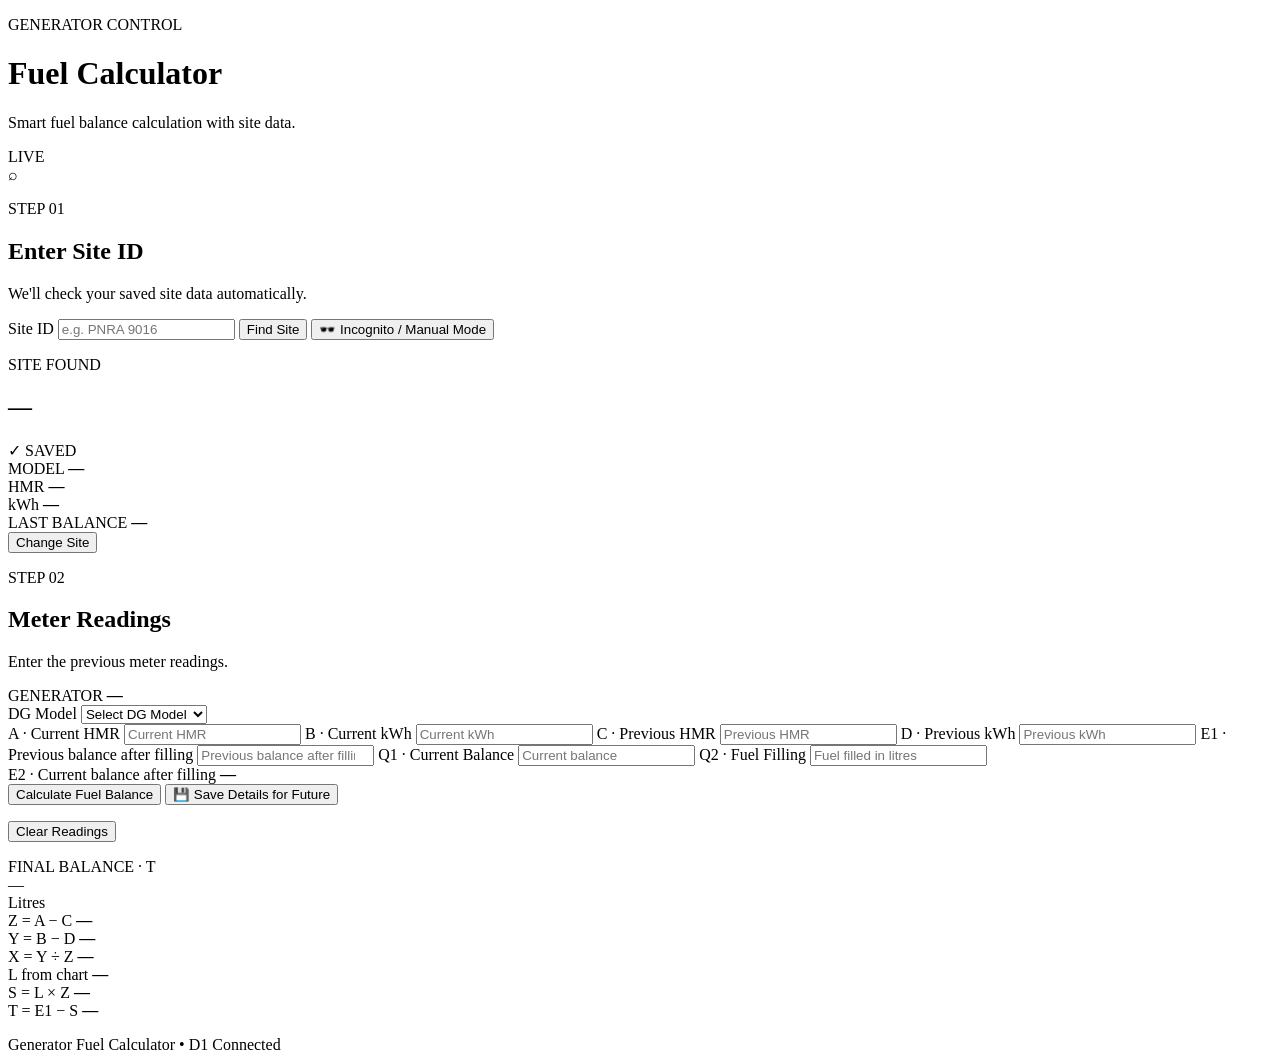
==== public/index.html @ a1bd8a28 "Update index.html" ====
<!doctype html>
<html lang="en">

<head>

  <meta charset="utf-8">

  <meta
    name="viewport"
    content="width=device-width,initial-scale=1,viewport-fit=cover"
  >

  <meta
    name="theme-color"
    content="#07111f"
  >

  <title>Generator Fuel Calculator</title>

  <link
    rel="stylesheet"
    href="/style.css"
  >

</head>


<body>

  <div class="background-orb orb-one"></div>
  <div class="background-orb orb-two"></div>


  <main class="app-shell">


    <!-- =========================
         HEADER
    ========================== -->

    <header class="topbar">

      <div>

        <p class="eyebrow">
          GENERATOR CONTROL
        </p>

        <h1>
          Fuel
          <span>Calculator</span>
        </h1>

        <p class="subtitle">
          Smart fuel balance calculation with site data.
        </p>

      </div>


      <div class="status-dot">

        <span></span>

        LIVE

      </div>

    </header>



    <!-- =========================
         SITE SEARCH
    ========================== -->

    <section
      id="siteSearchCard"
      class="card site-search-card"
    >

      <div class="section-icon">
        ⌕
      </div>


      <div class="section-heading">

        <p class="section-kicker">
          STEP 01
        </p>

        <h2>
          Enter Site ID
        </h2>

        <p>
          We'll check your saved site data automatically.
        </p>

      </div>


      <label class="field">

        <span>
          Site ID
        </span>

        <input
          id="siteId"
          type="text"
          autocomplete="off"
          placeholder="e.g. PNRA 9016"
        >

      </label>


      <button
        id="findSite"
        class="primary"
        type="button"
      >

        <span id="findSiteText">
          Find Site
        </span>

        <span
          id="findSpinner"
          class="spinner hidden"
        ></span>

      </button>


      <button
        id="incognitoMode"
        class="secondary"
        type="button"
      >
        🕶️ Incognito / Manual Mode
      </button>


      <p
        id="siteSearchMessage"
        class="message"
      ></p>

    </section>



    <!-- =========================
         CURRENT SITE
    ========================== -->

    <section
      id="siteInfoCard"
      class="card site-info-card hidden"
    >

      <div class="site-found-header">

        <div>

          <p class="section-kicker">
            SITE FOUND
          </p>

          <h2 id="displaySiteName">
            —
          </h2>

        </div>


        <div class="found-badge">
          ✓ SAVED
        </div>

      </div>


      <div class="site-grid">


        <div class="site-stat">

          <span>
            MODEL
          </span>

          <strong id="displayModel">
            —
          </strong>

        </div>


        <div class="site-stat">

          <span>
            HMR
          </span>

          <strong id="displayHmr">
            —
          </strong>

        </div>


        <div class="site-stat">

          <span>
            kWh
          </span>

          <strong id="displayKwh">
            —
          </strong>

        </div>


        <div class="site-stat">

          <span>
            LAST BALANCE
          </span>

          <strong id="displayBalance">
            —
          </strong>

        </div>


      </div>


      <button
        id="changeSite"
        class="secondary small-button"
        type="button"
      >
        Change Site
      </button>

    </section>



    <!-- =========================
         CALCULATOR
    ========================== -->

    <section
      id="calculatorCard"
      class="card calculator-card hidden"
    >


      <div class="calculator-heading">

        <div>

          <p class="section-kicker">
            STEP 02
          </p>

          <h2>
            Meter Readings
          </h2>

          <p id="calculatorDescription">
            Enter the previous meter readings.
          </p>

        </div>


        <div class="model-pill">

          <span>
            GENERATOR
          </span>

          <strong id="activeModel">
            —
          </strong>

        </div>

      </div>



      <!-- MANUAL MODEL -->

      <label
        class="field full"
        id="manualModelField"
      >

        <span>
          DG Model
        </span>

        <select id="manualModel">

          <option value="">
            Select DG Model
          </option>

          <option value="eicher10">
            Eicher 10 KVA
          </option>

          <option value="eicher20">
            Eicher 20 KVA
          </option>

          <option value="koel20">
            KOEL 20 KVA
          </option>

          <option value="mahindra20">
            Mahindra 20 KVA
          </option>

          <option value="mahindra10">
            Mahindra 10 KVA
          </option>

        </select>

      </label>



      <div class="grid">


        <!-- A -->

        <label class="field">

          <span>
            A · Current HMR
          </span>

          <input
            id="a"
            type="number"
            inputmode="decimal"
            step="any"
            placeholder="Current HMR"
          >

        </label>



        <!-- B -->

        <label class="field">

          <span>
            B · Current kWh
          </span>

          <input
            id="b"
            type="number"
            inputmode="decimal"
            step="any"
            placeholder="Current kWh"
          >

        </label>



        <!-- C -->

        <label class="field">

          <span>
            C · Previous HMR
          </span>

          <input
            id="c"
            type="number"
            inputmode="decimal"
            step="any"
            placeholder="Previous HMR"
          >

        </label>



        <!-- D -->

        <label class="field">

          <span>
            D · Previous kWh
          </span>

          <input
            id="d"
            type="number"
            inputmode="decimal"
            step="any"
            placeholder="Previous kWh"
          >

        </label>



        <!-- E1 -->

        <label class="field full">

          <span>
            E1 · Previous balance after filling
          </span>

          <input
            id="e1"
            type="number"
            inputmode="decimal"
            step="any"
            min="0"
            placeholder="Previous balance after filling"
          >

        </label>



        <!-- Q1 -->

        <label class="field">

          <span>
            Q1 · Current Balance
          </span>

          <input
            id="q1"
            type="number"
            inputmode="decimal"
            step="any"
            min="0"
            placeholder="Current balance"
          >

        </label>



        <!-- Q2 -->

        <label class="field">

          <span>
            Q2 · Fuel Filling
          </span>

          <input
            id="q2"
            type="number"
            inputmode="decimal"
            step="any"
            min="0"
            placeholder="Fuel filled in litres"
          >

        </label>



        <!-- E2 -->

        <div
          id="currentBalanceAfterFillingBox"
          class="field full calculated-field hidden"
        >

          <span>
            E2 · Current balance after filling
          </span>

          <strong id="e2">
            —
          </strong>

        </div>


      </div>



      <!-- CALCULATE -->

      <button
        id="calculate"
        class="primary calculate-button"
        type="button"
      >
        Calculate Fuel Balance
      </button>



      <!-- SAVE -->

      <button
        id="saveForFuture"
        class="secondary hidden"
        type="button"
      >
        💾 Save Details for Future
      </button>


      <p
        id="saveMessage"
        class="message"
      ></p>



      <!-- CLEAR -->

      <button
        id="clear"
        class="secondary"
        type="button"
      >
        Clear Readings
      </button>



      <!-- ERROR -->

      <p
        id="error"
        class="error"
        role="alert"
      ></p>


    </section>



    <!-- =========================
         RESULT
    ========================== -->

    <section
      id="resultCard"
      class="card result-card hidden"
    >


      <div class="result-label">
        FINAL BALANCE · T
      </div>


      <div
        id="result"
        class="result"
      >
        —
      </div>


      <div class="result-unit">
        Litres
      </div>



      <div class="breakdown">


        <div>

          <span>
            Z = A − C
          </span>

          <strong id="z">
            —
          </strong>

        </div>


        <div>

          <span>
            Y = B − D
          </span>

          <strong id="y">
            —
          </strong>

        </div>


        <div>

          <span>
            X = Y ÷ Z
          </span>

          <strong id="x">
            —
          </strong>

        </div>


        <div>

          <span>
            L from chart
          </span>

          <strong id="l">
            —
          </strong>

        </div>


        <div>

          <span>
            S = L × Z
          </span>

          <strong id="s">
            —
          </strong>

        </div>


        <div class="final-row">

          <span>
            T = E1 − S
          </span>

          <strong id="t">
            —
          </strong>

        </div>


      </div>


      <p
        id="band"
        class="chart-note"
      ></p>


    </section>



    <!-- =========================
         FOOTER
    ========================== -->

    <footer>

      <span>
        Generator Fuel Calculator
      </span>

      <span>
        •
      </span>

      <span>
        D1 Connected
      </span>

    </footer>


  </main>



  <script src="/app.js"></script>

</body>

</html>
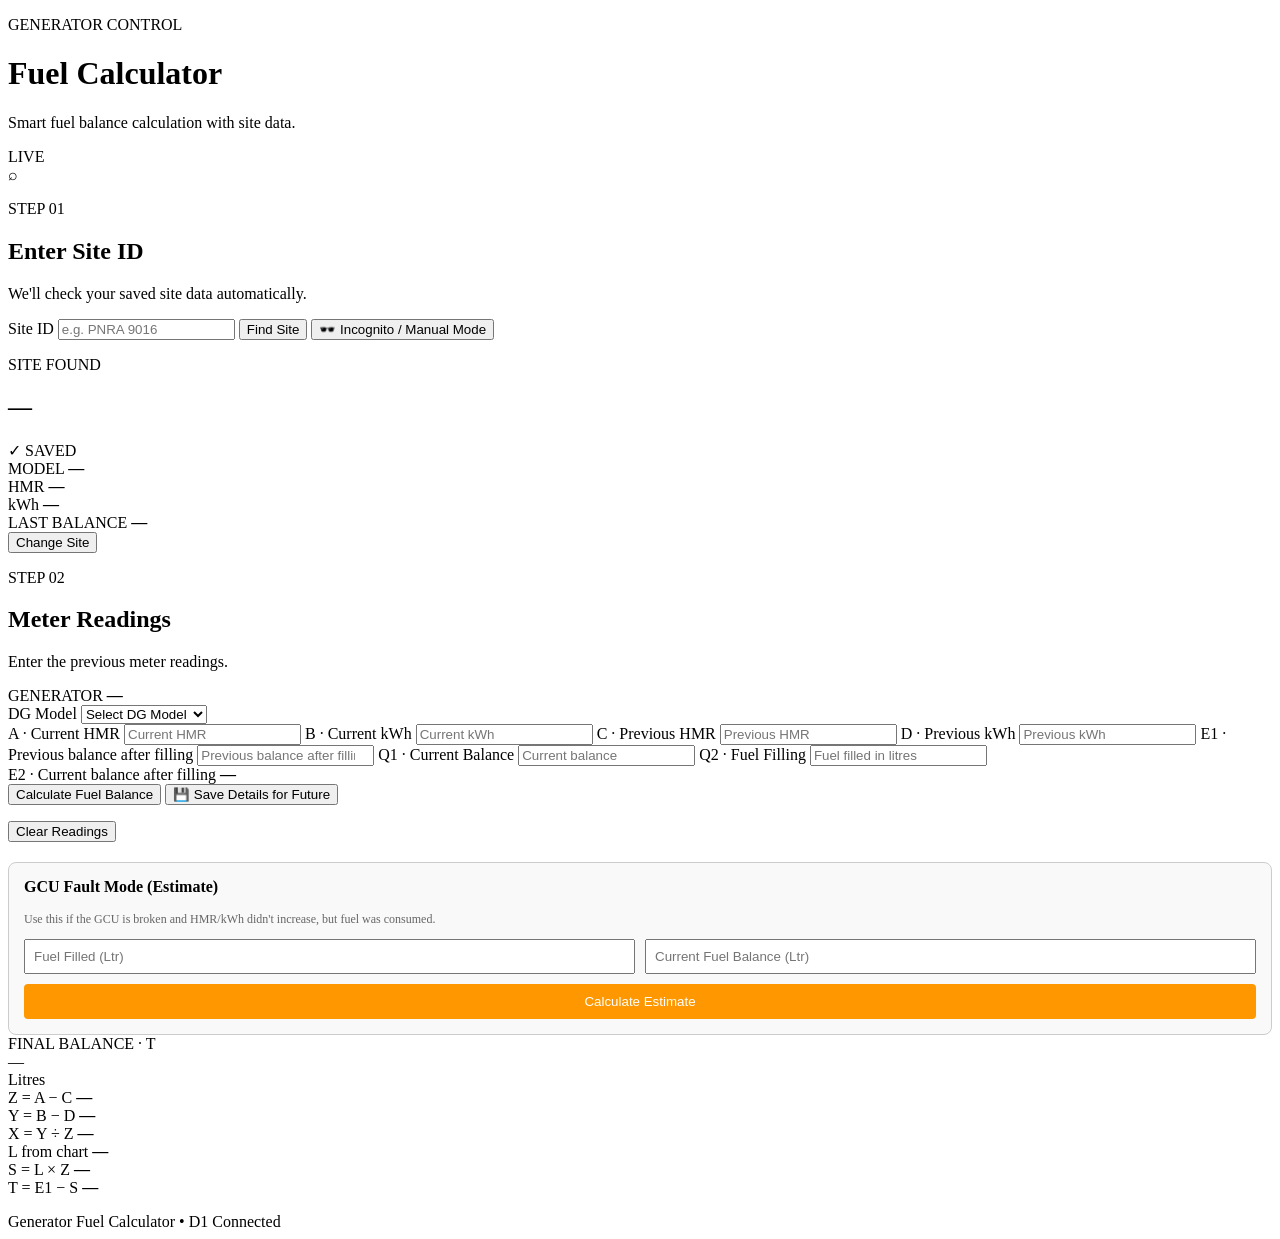
==== commit 019e9b37: "Update index.html" ====
--- a/public/index.html
+++ b/public/index.html
@@ -565,6 +565,28 @@
 
 
 
+    <!-- Add this below your main calculate button -->
+<div style="margin-top: 20px; padding: 15px; border: 1px solid #ccc; border-radius: 8px; background: #f9f9f9;">
+    <h3 style="margin-top: 0; font-size: 16px;">GCU Fault Mode (Estimate)</h3>
+    <p style="font-size: 12px; color: #666;">Use this if the GCU is broken and HMR/kWh didn't increase, but fuel was consumed.</p>
+    
+    <!-- You will need to link these inputs to your JS, but here is the HTML structure -->
+    <div style="display: flex; gap: 10px; margin-bottom: 10px;">
+        <input type="number" id="est_fuel_filled" placeholder="Fuel Filled (Ltr)" style="flex: 1; padding: 8px;">
+        <input type="number" id="est_current_balance" placeholder="Current Fuel Balance (Ltr)" style="flex: 1; padding: 8px;">
+    </div>
+    
+    <button id="btn_estimate" style="width: 100%; padding: 10px; background: #ff9800; color: white; border: none; border-radius: 4px; cursor: pointer;">
+        Calculate Estimate
+    </button>
+    
+    <div id="estimate_result" style="margin-top: 15px; display: none; font-size: 14px;">
+        <!-- Results will appear here -->
+    </div>
+</div>
+
+
+
     <!-- =========================
          RESULT
     ========================== -->
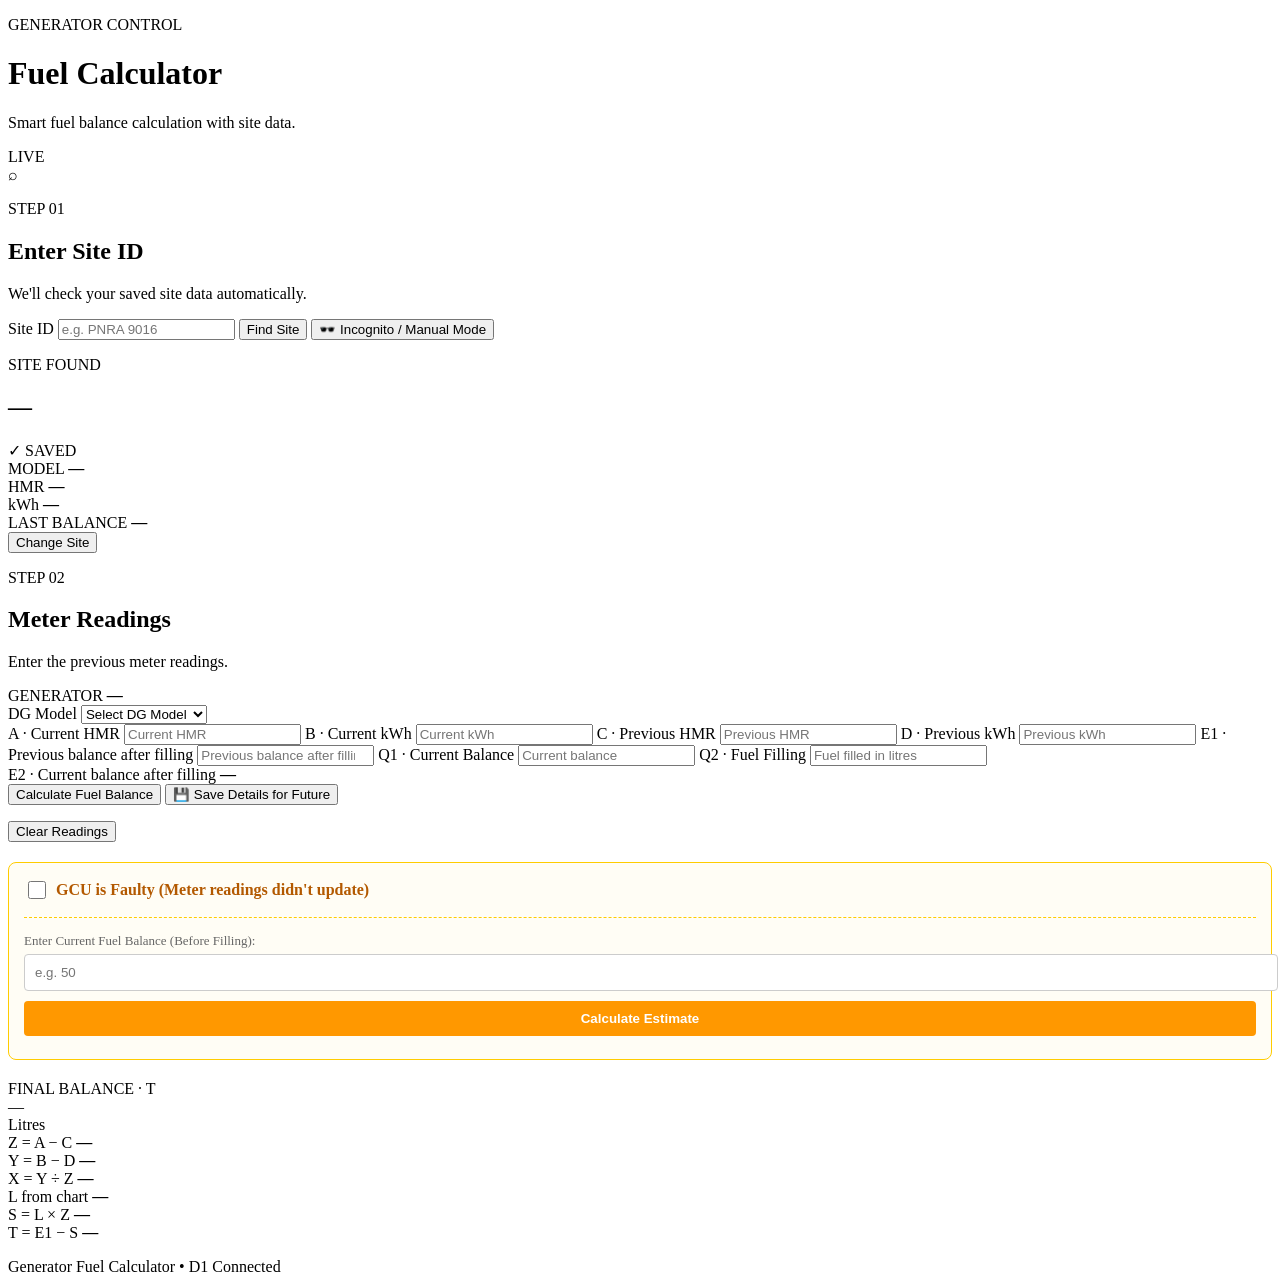
==== commit 7530d85a: "Update index.html" ====
--- a/public/index.html
+++ b/public/index.html
@@ -565,23 +565,25 @@
 
 
 
-    <!-- Add this below your main calculate button -->
-<div style="margin-top: 20px; padding: 15px; border: 1px solid #ccc; border-radius: 8px; background: #f9f9f9;">
-    <h3 style="margin-top: 0; font-size: 16px;">GCU Fault Mode (Estimate)</h3>
-    <p style="font-size: 12px; color: #666;">Use this if the GCU is broken and HMR/kWh didn't increase, but fuel was consumed.</p>
+   <!-- GCU FAULT MODE -->
+<div style="margin: 20px 0; padding: 15px; border: 1px solid #ffcc00; border-radius: 8px; background: #fffdf5;">
+    <label style="display: flex; align-items: center; font-weight: bold; cursor: pointer; color: #b35900;">
+        <input type="checkbox" id="gcu_faulty_check" style="margin-right: 10px; width: 18px; height: 18px;">
+        GCU is Faulty (Meter readings didn't update)
+    </label>
     
-    <!-- You will need to link these inputs to your JS, but here is the HTML structure -->
-    <div style="display: flex; gap: 10px; margin-bottom: 10px;">
-        <input type="number" id="est_fuel_filled" placeholder="Fuel Filled (Ltr)" style="flex: 1; padding: 8px;">
-        <input type="number" id="est_current_balance" placeholder="Current Fuel Balance (Ltr)" style="flex: 1; padding: 8px;">
-    </div>
-    
-    <button id="btn_estimate" style="width: 100%; padding: 10px; background: #ff9800; color: white; border: none; border-radius: 4px; cursor: pointer;">
-        Calculate Estimate
-    </button>
-    
-    <div id="estimate_result" style="margin-top: 15px; display: none; font-size: 14px;">
-        <!-- Results will appear here -->
+    <!-- This box will only show if the checkbox is ticked -->
+    <div id="gcu_fault_box" class="hidden" style="margin-top: 15px; padding-top: 15px; border-top: 1px dashed #ffcc00;">
+        <label style="font-size: 13px; color: #666; display: block; margin-bottom: 5px;">
+            Enter Current Fuel Balance (Before Filling):
+        </label>
+        <input type="number" id="gcu_current_balance" placeholder="e.g. 50" style="width: 100%; padding: 10px; border: 1px solid #ccc; border-radius: 4px;">
+        
+        <button type="button" id="btn_estimate" style="width: 100%; margin-top: 10px; padding: 10px; background: #ff9800; color: white; border: none; border-radius: 4px; cursor: pointer; font-weight: bold;">
+            Calculate Estimate
+        </button>
+        
+        <div id="estimate_msg" style="margin-top: 8px; font-size: 12px; font-weight: bold;"></div>
     </div>
 </div>
 
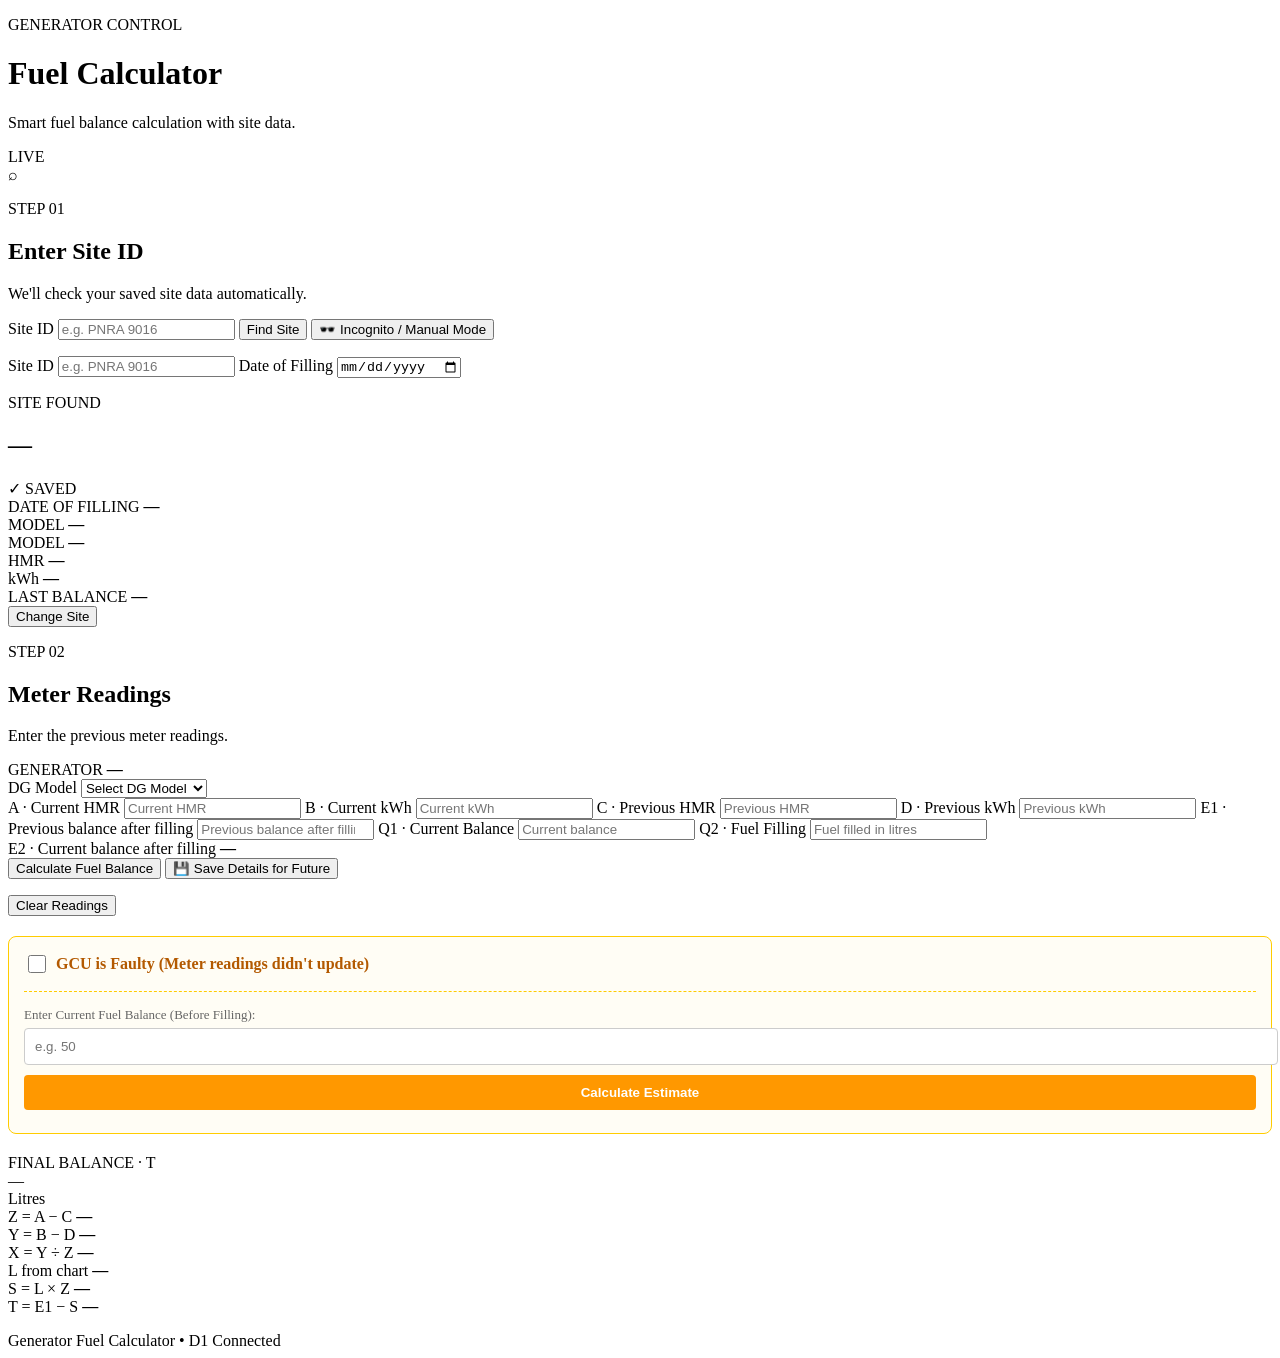
==== commit eefdc9ee: "Update index.html" ====
--- a/public/index.html
+++ b/public/index.html
@@ -150,7 +150,28 @@
       ></p>
 
     </section>
-
+      <label class="field">
+        <span>
+          Site ID
+        </span>
+        <input
+          id="siteId"
+          type="text"
+          autocomplete="off"
+          placeholder="e.g. PNRA 9016"
+        >
+      </label>
+
+      <!-- ADD THIS NEW DATE FIELD -->
+      <label class="field">
+        <span>
+          Date of Filling
+        </span>
+        <input
+          id="dateOfFilling"
+          type="date"
+        >
+      </label>
 
 
     <!-- =========================
@@ -185,6 +206,28 @@
 
 
       <div class="site-grid">
+
+
+              <div class="site-grid">
+        <!-- ADD THIS NEW STAT -->
+        <div class="site-stat full">
+          <span>
+            DATE OF FILLING
+          </span>
+          <strong id="displayDate">
+            —
+          </strong>
+        </div>
+
+        <div class="site-stat">
+          <span>
+            MODEL
+          </span>
+          <strong id="displayModel">
+            —
+          </strong>
+        </div>
+        <!-- ... rest of your stats ... -->
 
 
         <div class="site-stat">
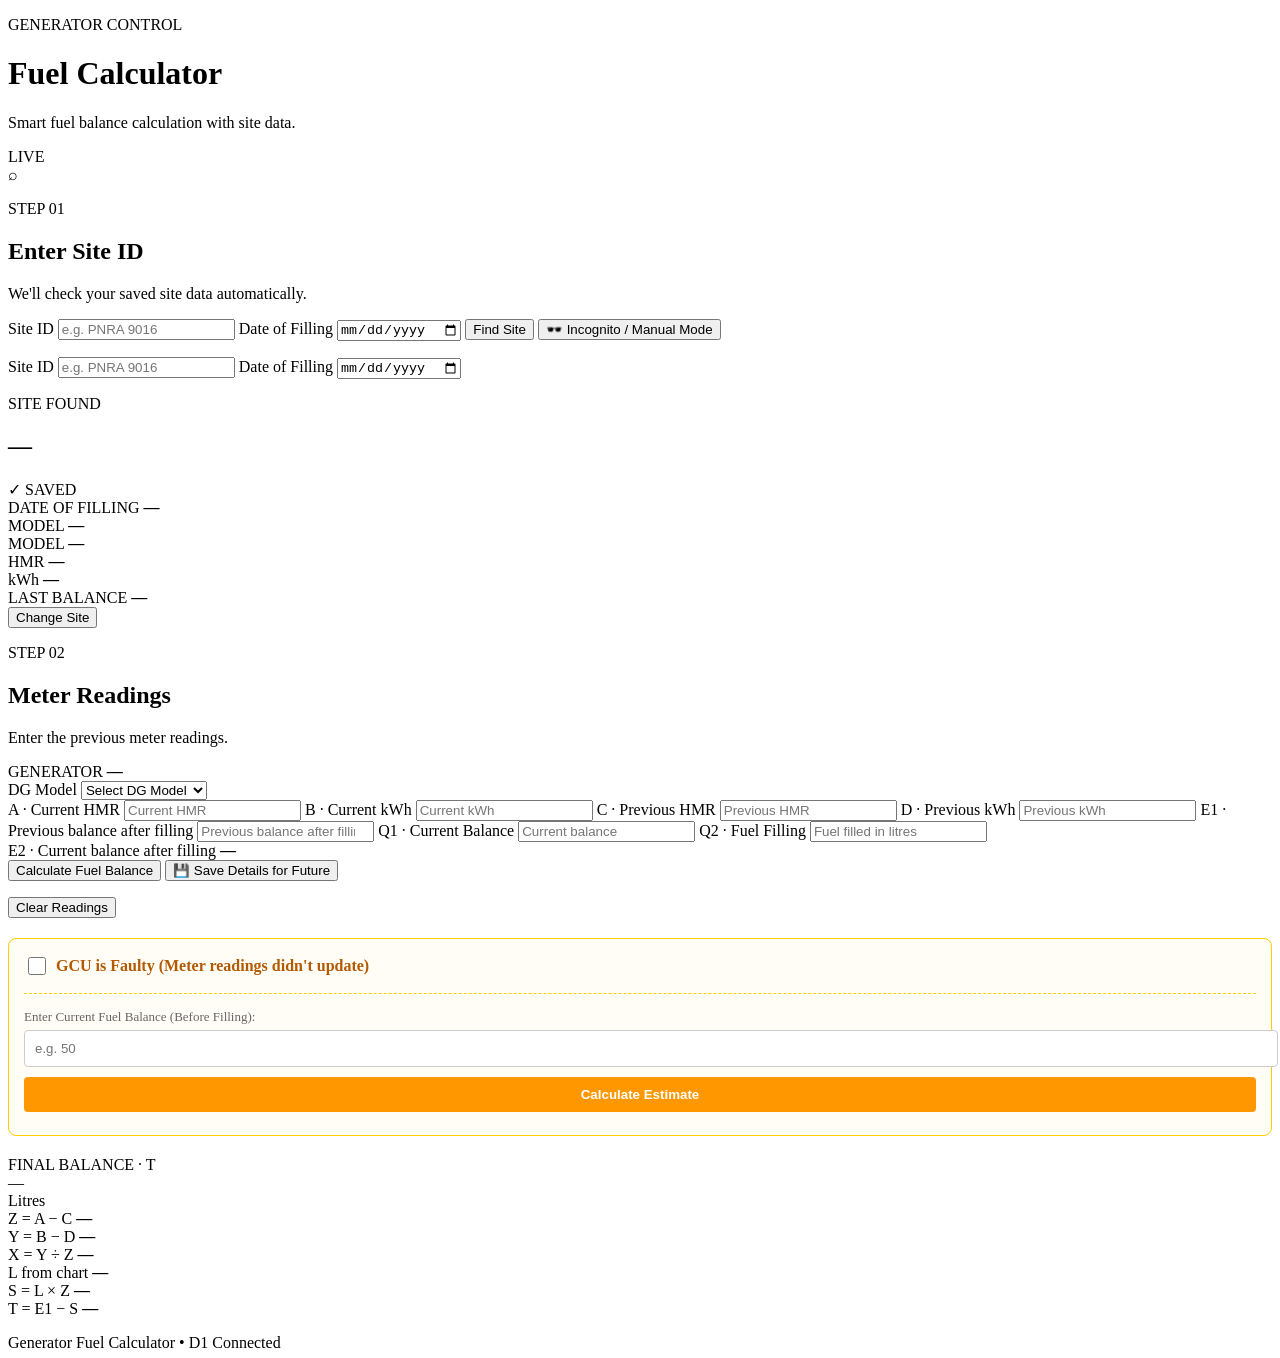
==== commit b8ffb613: "Update index.html" ====
--- a/public/index.html
+++ b/public/index.html
@@ -74,81 +74,34 @@
          SITE SEARCH
     ========================== -->
 
-    <section
-      id="siteSearchCard"
-      class="card site-search-card"
-    >
-
-      <div class="section-icon">
-        ⌕
-      </div>
-
-
+    <section id="siteSearchCard" class="card site-search-card">
+      <div class="section-icon">⌕</div>
       <div class="section-heading">
-
-        <p class="section-kicker">
-          STEP 01
-        </p>
-
-        <h2>
-          Enter Site ID
-        </h2>
-
-        <p>
-          We'll check your saved site data automatically.
-        </p>
-
-      </div>
-
+        <p class="section-kicker">STEP 01</p>
+        <h2>Enter Site ID</h2>
+        <p>We'll check your saved site data automatically.</p>
+      </div>
 
       <label class="field">
-
-        <span>
-          Site ID
-        </span>
-
-        <input
-          id="siteId"
-          type="text"
-          autocomplete="off"
-          placeholder="e.g. PNRA 9016"
-        >
-
+        <span>Site ID</span>
+        <input id="siteId" type="text" autocomplete="off" placeholder="e.g. PNRA 9016">
       </label>
 
-
-      <button
-        id="findSite"
-        class="primary"
-        type="button"
-      >
-
-        <span id="findSiteText">
-          Find Site
-        </span>
-
-        <span
-          id="findSpinner"
-          class="spinner hidden"
-        ></span>
-
+      <!-- THIS IS THE NEW DATE FIELD (Now safely inside the card) -->
+      <label class="field">
+        <span>Date of Filling</span>
+        <input id="dateOfFilling" type="date">
+      </label>
+
+      <button id="findSite" class="primary" type="button">
+        <span id="findSiteText">Find Site</span>
+        <span id="findSpinner" class="spinner hidden"></span>
       </button>
-
-
-      <button
-        id="incognitoMode"
-        class="secondary"
-        type="button"
-      >
+      
+      <button id="incognitoMode" class="secondary" type="button">
         🕶️ Incognito / Manual Mode
       </button>
-
-
-      <p
-        id="siteSearchMessage"
-        class="message"
-      ></p>
-
+      <p id="siteSearchMessage" class="message"></p>
     </section>
       <label class="field">
         <span>
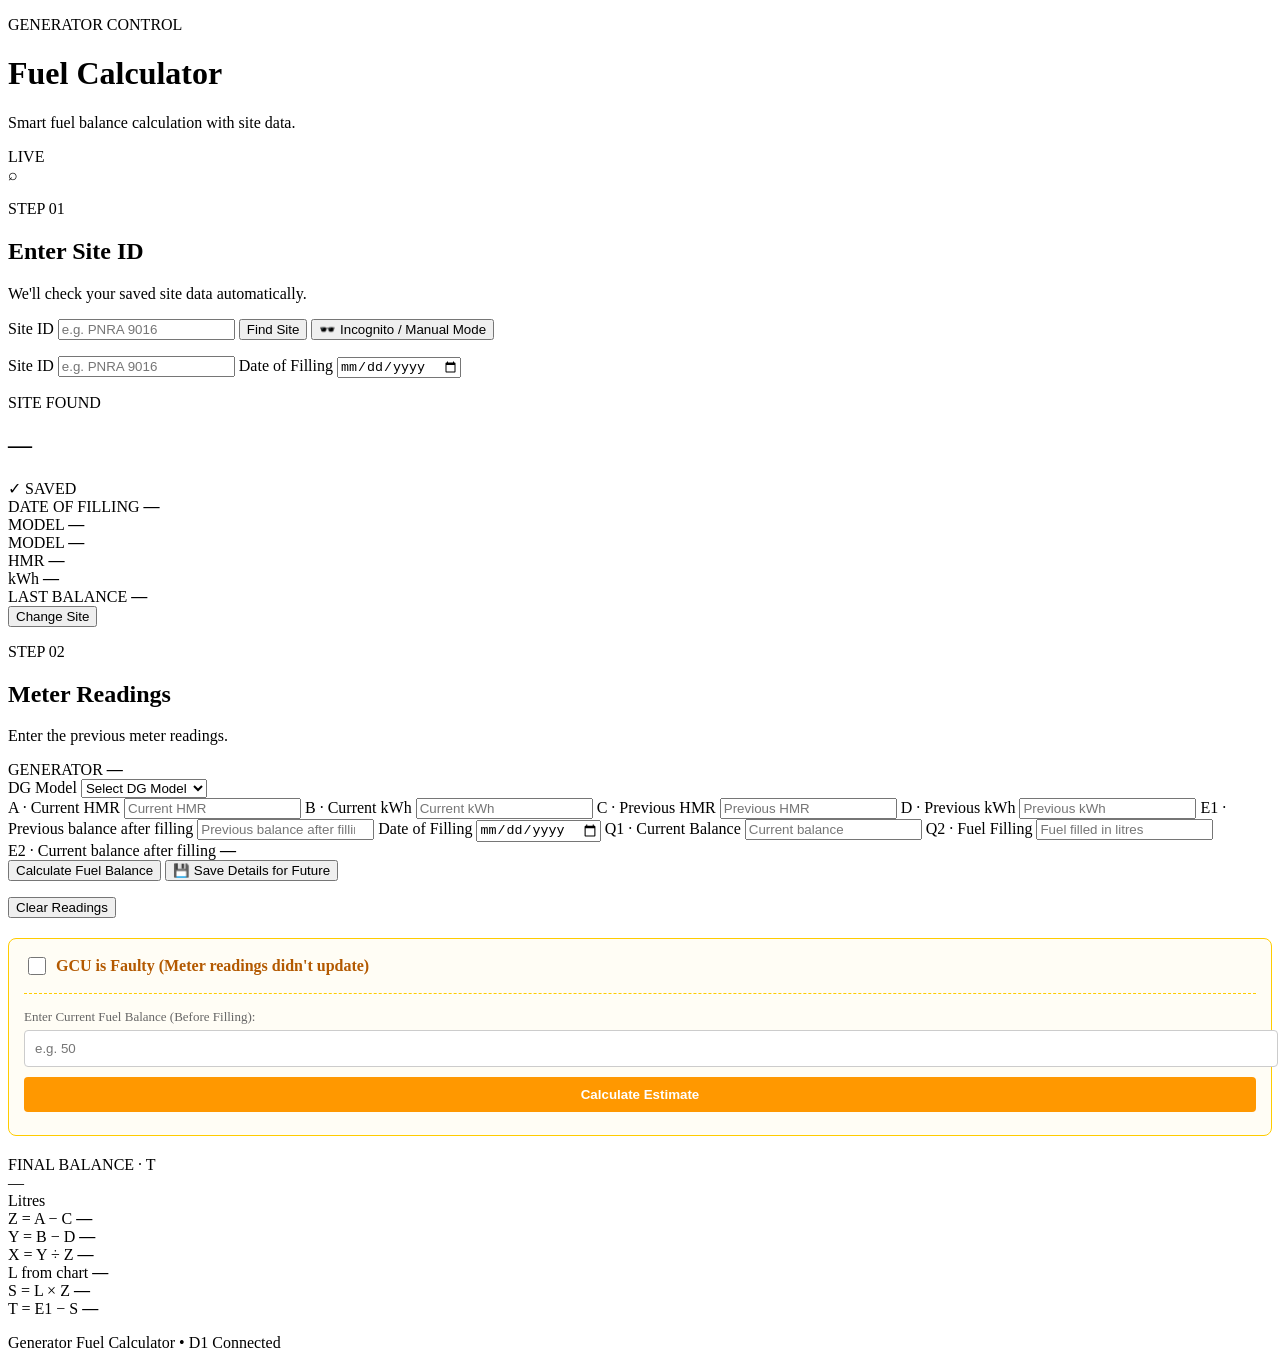
==== commit 1df54279: "Update index.html" ====
--- a/public/index.html
+++ b/public/index.html
@@ -74,7 +74,7 @@
          SITE SEARCH
     ========================== -->
 
-    <section id="siteSearchCard" class="card site-search-card">
+      <section id="siteSearchCard" class="card site-search-card">
       <div class="section-icon">⌕</div>
       <div class="section-heading">
         <p class="section-kicker">STEP 01</p>
@@ -88,10 +88,7 @@
       </label>
 
       <!-- THIS IS THE NEW DATE FIELD (Now safely inside the card) -->
-      <label class="field">
-        <span>Date of Filling</span>
-        <input id="dateOfFilling" type="date">
-      </label>
+     
 
       <button id="findSite" class="primary" type="button">
         <span id="findSiteText">Find Site</span>
@@ -440,6 +437,17 @@
 
         </label>
 
+           
+      <label class="field full">
+        <span>
+          Date of Filling
+        </span>
+        <input
+          id="dateOfFilling"
+          type="date"
+        >
+      </label>
+
 
 
         <!-- Q1 -->
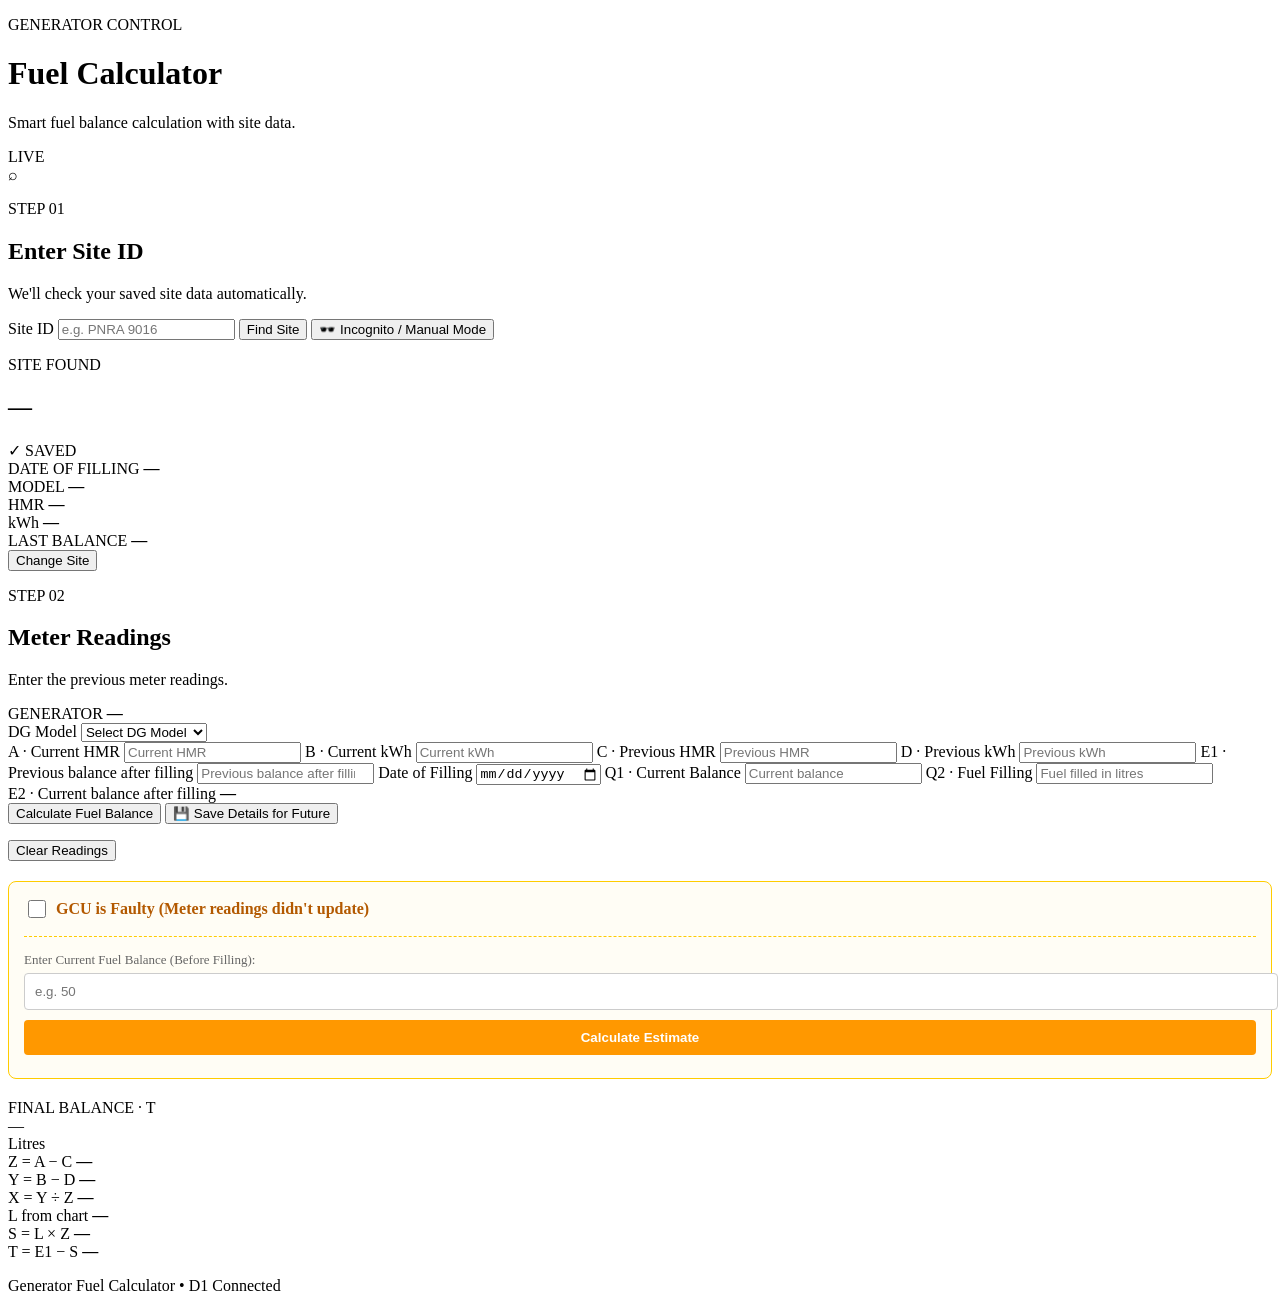
==== commit f2b39d9d: "Update index.html" ====
--- a/public/index.html
+++ b/public/index.html
@@ -74,54 +74,83 @@
          SITE SEARCH
     ========================== -->
 
-      <section id="siteSearchCard" class="card site-search-card">
-      <div class="section-icon">⌕</div>
+    <section
+      id="siteSearchCard"
+      class="card site-search-card"
+    >
+
+      <div class="section-icon">
+        ⌕
+      </div>
+
+
       <div class="section-heading">
-        <p class="section-kicker">STEP 01</p>
-        <h2>Enter Site ID</h2>
-        <p>We'll check your saved site data automatically.</p>
-      </div>
+
+        <p class="section-kicker">
+          STEP 01
+        </p>
+
+        <h2>
+          Enter Site ID
+        </h2>
+
+        <p>
+          We'll check your saved site data automatically.
+        </p>
+
+      </div>
+
 
       <label class="field">
-        <span>Site ID</span>
-        <input id="siteId" type="text" autocomplete="off" placeholder="e.g. PNRA 9016">
-      </label>
-
-      <!-- THIS IS THE NEW DATE FIELD (Now safely inside the card) -->
-     
-
-      <button id="findSite" class="primary" type="button">
-        <span id="findSiteText">Find Site</span>
-        <span id="findSpinner" class="spinner hidden"></span>
-      </button>
-      
-      <button id="incognitoMode" class="secondary" type="button">
-        🕶️ Incognito / Manual Mode
-      </button>
-      <p id="siteSearchMessage" class="message"></p>
-    </section>
-      <label class="field">
+
         <span>
           Site ID
         </span>
+
         <input
           id="siteId"
           type="text"
           autocomplete="off"
           placeholder="e.g. PNRA 9016"
         >
+
       </label>
 
-      <!-- ADD THIS NEW DATE FIELD -->
-      <label class="field">
-        <span>
-          Date of Filling
+
+      <button
+        id="findSite"
+        class="primary"
+        type="button"
+      >
+
+        <span id="findSiteText">
+          Find Site
         </span>
-        <input
-          id="dateOfFilling"
-          type="date"
-        >
-      </label>
+
+        <span
+          id="findSpinner"
+          class="spinner hidden"
+        ></span>
+
+      </button>
+
+
+      <button
+        id="incognitoMode"
+        class="secondary"
+        type="button"
+      >
+        🕶️ Incognito / Manual Mode
+      </button>
+
+
+      <p
+        id="siteSearchMessage"
+        class="message"
+      ></p>
+
+    </section>
+
 
 
     <!-- =========================
@@ -157,9 +186,6 @@
 
       <div class="site-grid">
 
-
-              <div class="site-grid">
-        <!-- ADD THIS NEW STAT -->
         <div class="site-stat full">
           <span>
             DATE OF FILLING
@@ -168,17 +194,6 @@
             —
           </strong>
         </div>
-
-        <div class="site-stat">
-          <span>
-            MODEL
-          </span>
-          <strong id="displayModel">
-            —
-          </strong>
-        </div>
-        <!-- ... rest of your stats ... -->
-
 
         <div class="site-stat">
 
@@ -436,17 +451,18 @@
           >
 
         </label>
-
            
-      <label class="field full">
-        <span>
-          Date of Filling
-        </span>
-        <input
-          id="dateOfFilling"
-          type="date"
-        >
-      </label>
+        <!-- DATE OF FILLING -->
+
+        <label class="field full">
+          <span>
+            Date of Filling
+          </span>
+          <input
+            id="dateOfFilling"
+            type="date"
+          >
+        </label>
 
 
 
@@ -569,27 +585,27 @@
 
 
 
-   <!-- GCU FAULT MODE -->
-<div style="margin: 20px 0; padding: 15px; border: 1px solid #ffcc00; border-radius: 8px; background: #fffdf5;">
-    <label style="display: flex; align-items: center; font-weight: bold; cursor: pointer; color: #b35900;">
-        <input type="checkbox" id="gcu_faulty_check" style="margin-right: 10px; width: 18px; height: 18px;">
-        GCU is Faulty (Meter readings didn't update)
-    </label>
-    
-    <!-- This box will only show if the checkbox is ticked -->
-    <div id="gcu_fault_box" class="hidden" style="margin-top: 15px; padding-top: 15px; border-top: 1px dashed #ffcc00;">
-        <label style="font-size: 13px; color: #666; display: block; margin-bottom: 5px;">
-            Enter Current Fuel Balance (Before Filling):
-        </label>
-        <input type="number" id="gcu_current_balance" placeholder="e.g. 50" style="width: 100%; padding: 10px; border: 1px solid #ccc; border-radius: 4px;">
+    <!-- GCU FAULT MODE -->
+    <div style="margin: 20px 0; padding: 15px; border: 1px solid #ffcc00; border-radius: 8px; background: #fffdf5;">
+        <label style="display: flex; align-items: center; font-weight: bold; cursor: pointer; color: #b35900;">
+            <input type="checkbox" id="gcu_faulty_check" style="margin-right: 10px; width: 18px; height: 18px;">
+            GCU is Faulty (Meter readings didn't update)
+        </label>
         
-        <button type="button" id="btn_estimate" style="width: 100%; margin-top: 10px; padding: 10px; background: #ff9800; color: white; border: none; border-radius: 4px; cursor: pointer; font-weight: bold;">
-            Calculate Estimate
-        </button>
-        
-        <div id="estimate_msg" style="margin-top: 8px; font-size: 12px; font-weight: bold;"></div>
+        <!-- This box will only show if the checkbox is ticked -->
+        <div id="gcu_fault_box" class="hidden" style="margin-top: 15px; padding-top: 15px; border-top: 1px dashed #ffcc00;">
+            <label style="font-size: 13px; color: #666; display: block; margin-bottom: 5px;">
+                Enter Current Fuel Balance (Before Filling):
+            </label>
+            <input type="number" id="gcu_current_balance" placeholder="e.g. 50" style="width: 100%; padding: 10px; border: 1px solid #ccc; border-radius: 4px;">
+            
+            <button type="button" id="btn_estimate" style="width: 100%; margin-top: 10px; padding: 10px; background: #ff9800; color: white; border: none; border-radius: 4px; cursor: pointer; font-weight: bold;">
+                Calculate Estimate
+            </button>
+            
+            <div id="estimate_msg" style="margin-top: 8px; font-size: 12px; font-weight: bold;"></div>
+        </div>
     </div>
-</div>
 
 
 
